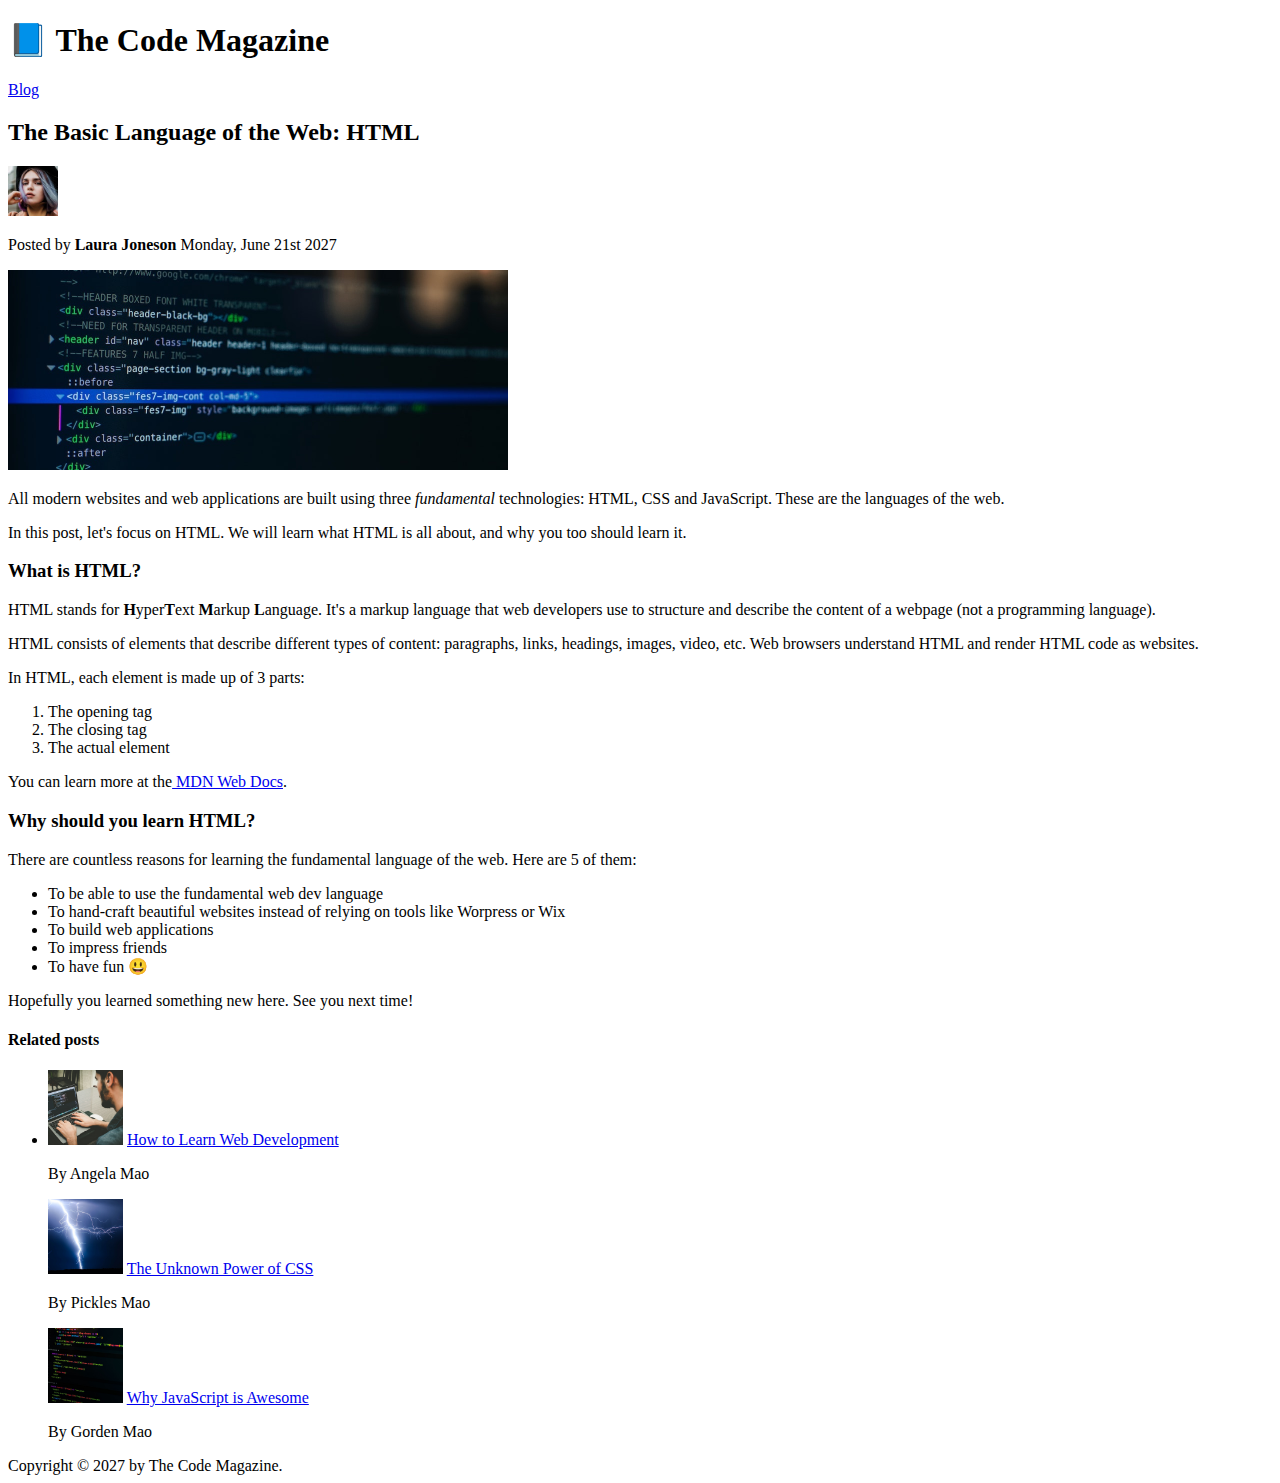
==== 02-HTML/index.html @ d05689d3 "html-practice" ====
<!DOCTYPE html>
<html lang="en">
  <head>
    <meta charset="UTF-8" />
    <meta http-equiv="X-UA-Compatible" content="IE=edge" />
    <meta name="viewport" content="width=device-width, initial-scale=1.0" />
    <title>The Basic language of the web: HTML</title>
  </head>
  <body>
    <header>
      <h1>📘 The Code Magazine</h1>
      <a href="blog.html">Blog</a>
    </header>
    <article>
      <header>
        <h2>The Basic Language of the Web: HTML</h2>
        <img
          src="img/laura-jones.jpg"
          alt="Headshot of Laura Jones"
          height="50"
          width="50"
        />
        <p>Posted by <strong>Laura Joneson</strong> Monday, June 21st 2027</p>
        <img
          src="img/post-img.jpg"
          alt="HTML code on a screen"
          width="500"
          height="200"
        />
      </header>
      <p>
        All modern websites and web applications are built using three
        <em>fundamental</em>
        technologies: HTML, CSS and JavaScript. These are the languages of the
        web.
      </p>
      <p>
        In this post, let's focus on HTML. We will learn what HTML is all about,
        and why you too should learn it.
      </p>
      <h3>What is HTML?</h3>
      <p>
        HTML stands for <strong>H</strong>yper<strong>T</strong>ext
        <strong>M</strong>arkup <strong>L</strong>anguage. It's a markup
        language that web developers use to structure and describe the content
        of a webpage (not a programming language).
      </p>
      <p>
        HTML consists of elements that describe different types of content:
        paragraphs, links, headings, images, video, etc. Web browsers understand
        HTML and render HTML code as websites.
      </p>
      <p>In HTML, each element is made up of 3 parts:</p>
      <ol>
        <li>The opening tag</li>
        <li>The closing tag</li>
        <li>The actual element</li>
      </ol>
      <p>
        You can learn more at the<a
          href="https://developer.mozilla.org/en-US/docs/Web/HTML"
          target="_blank"
        >
          MDN Web Docs</a
        >.
      </p>
      <h3>Why should you learn HTML?</h3>
      <p>
        There are countless reasons for learning the fundamental language of the
        web. Here are 5 of them:
      </p>
      <ul>
        <li>To be able to use the fundamental web dev language</li>
        <li>
          To hand-craft beautiful websites instead of relying on tools like
          Worpress or Wix
        </li>
        <li>To build web applications</li>
        <li>To impress friends</li>
        <li>To have fun 😃</li>
      </ul>
      <p>Hopefully you learned something new here. See you next time!</p>
    </article>
    <aside>
      <h4>Related posts</h4>
      <ul>
        <li>
          <img
            src="img/related-1.jpg"
            height="75"
            width="75"
            alt="Person programming"
          />
          <a href="#">How to Learn Web Development</a>
          <p>By Angela Mao</p>
        </li>
        <img
            src="img/related-2.jpg"
            height="75"
            width="75"
            alt="Lighting"
          />
          <a href="#">The Unknown Power of CSS</a>
          <p>By Pickles Mao</p>
        </li>
        <img
            src="img/related-3.jpg"
            height="75"
            width="75"
            alt="Javascript code on a screen"
          />
          <a href="#">Why JavaScript is Awesome</a>
          <p>By Gorden Mao</p>
        </li>
      </ul>
    </aside>

    <footer>Copyright &copy; 2027 by The Code Magazine.</footer>
  </body>
</html>
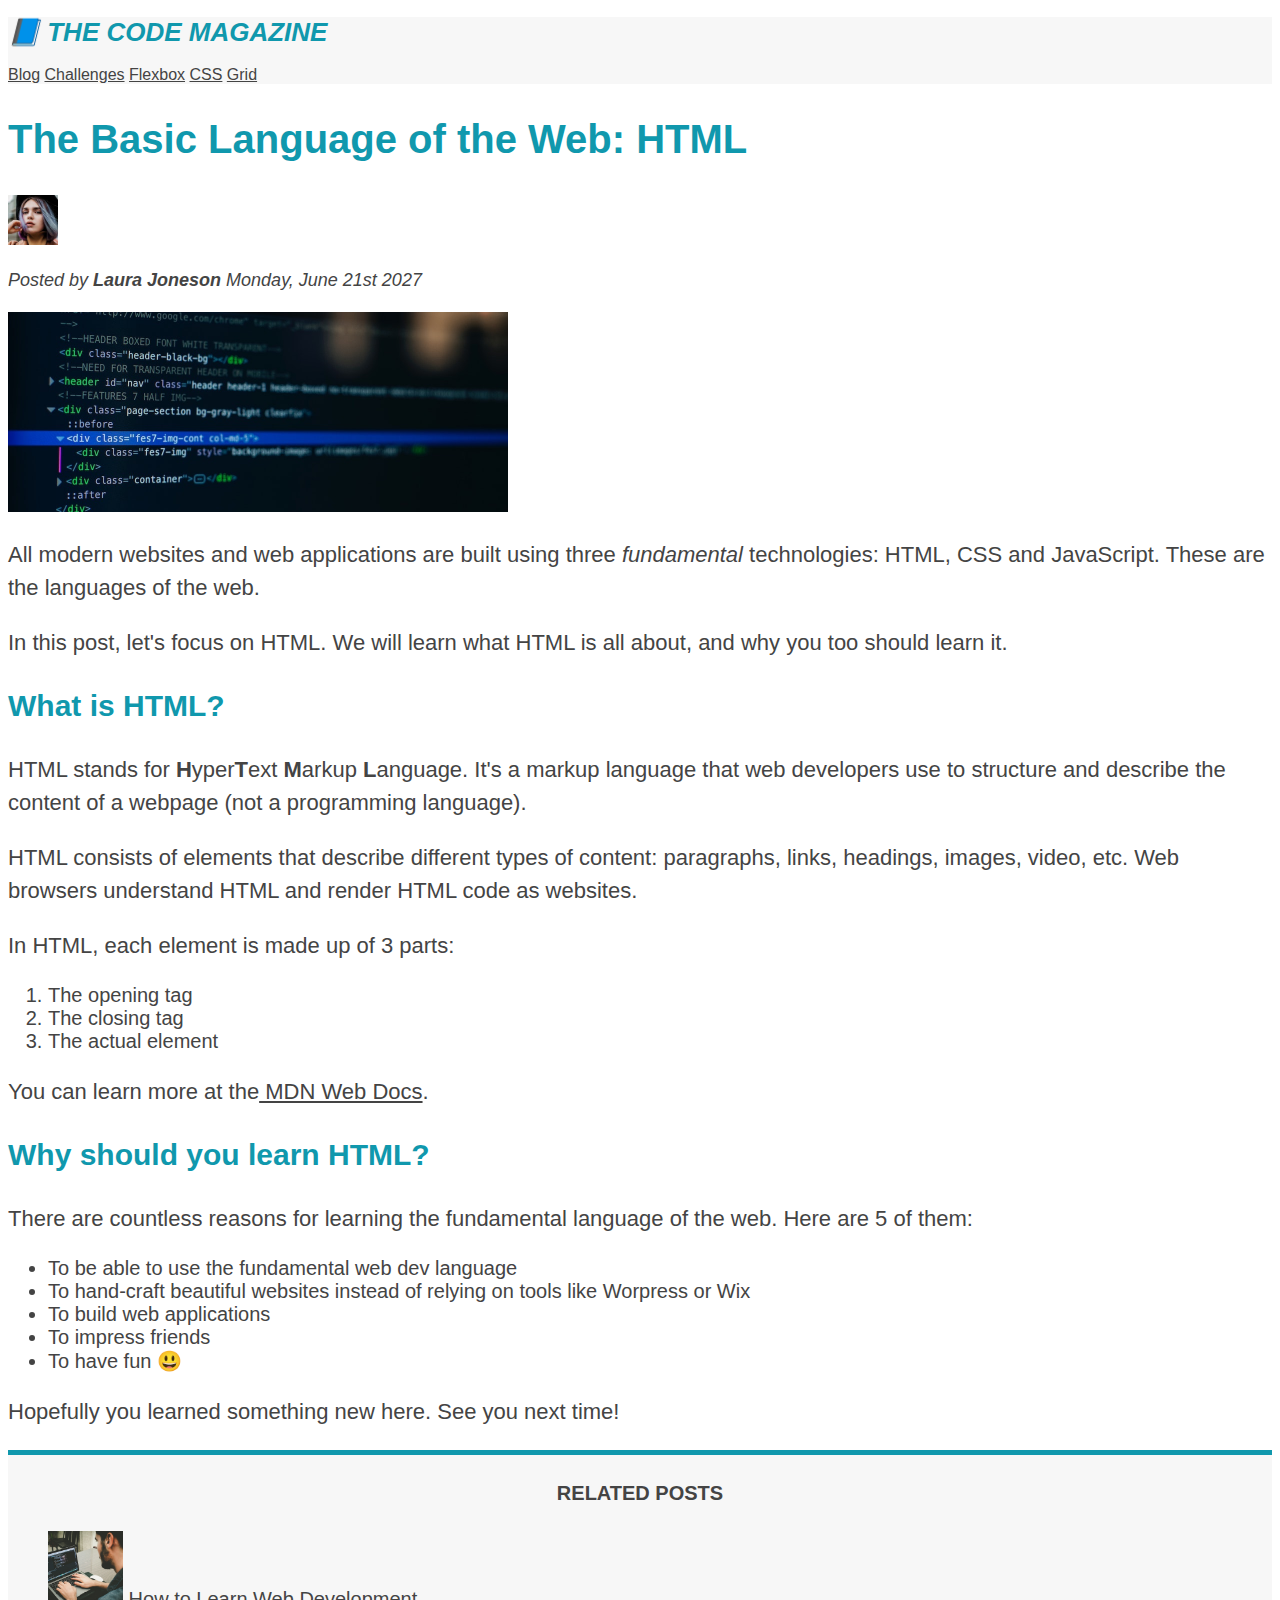
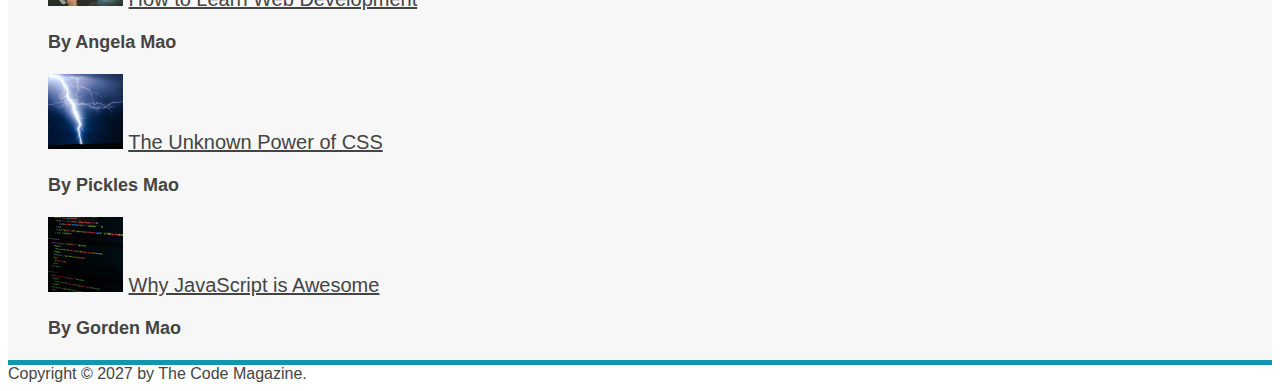
==== commit cb46e5ee: "style text & adding colors" ====
--- a/02-HTML/index.html
+++ b/02-HTML/index.html
@@ -4,12 +4,19 @@
     <meta charset="UTF-8" />
     <meta http-equiv="X-UA-Compatible" content="IE=edge" />
     <meta name="viewport" content="width=device-width, initial-scale=1.0" />
+    <link href="style.css" rel="stylesheet" />
     <title>The Basic language of the web: HTML</title>
   </head>
   <body>
-    <header>
+    <header class="main-header">
       <h1>📘 The Code Magazine</h1>
-      <a href="blog.html">Blog</a>
+      <nav>
+        <a href="blog.html">Blog</a>
+        <a href="#">Challenges</a>
+        <a href="#">Flexbox</a>
+        <a href="#">CSS</a>
+        <a href="#">Grid</a>
+      </nav>
     </header>
     <article>
       <header>
@@ -20,7 +27,9 @@
           height="50"
           width="50"
         />
-        <p>Posted by <strong>Laura Joneson</strong> Monday, June 21st 2027</p>
+        <p id="author">
+          Posted by <strong>Laura Joneson</strong> Monday, June 21st 2027
+        </p>
         <img
           src="img/post-img.jpg"
           alt="HTML code on a screen"
@@ -83,7 +92,7 @@
     </article>
     <aside>
       <h4>Related posts</h4>
-      <ul>
+      <ul class="related-posts">
         <li>
           <img
             src="img/related-1.jpg"
@@ -92,29 +101,26 @@
             alt="Person programming"
           />
           <a href="#">How to Learn Web Development</a>
-          <p>By Angela Mao</p>
+          <p class="related-author">By Angela Mao</p>
         </li>
-        <img
-            src="img/related-2.jpg"
-            height="75"
-            width="75"
-            alt="Lighting"
-          />
+        <li>
+          <img src="img/related-2.jpg" height="75" width="75" alt="Lighting" />
           <a href="#">The Unknown Power of CSS</a>
-          <p>By Pickles Mao</p>
+          <p class="related-author">By Pickles Mao</p>
         </li>
-        <img
+        <li>
+          <img
             src="img/related-3.jpg"
             height="75"
             width="75"
             alt="Javascript code on a screen"
           />
           <a href="#">Why JavaScript is Awesome</a>
-          <p>By Gorden Mao</p>
+          <p class="related-author">By Gorden Mao</p>
         </li>
       </ul>
     </aside>
 
-    <footer>Copyright &copy; 2027 by The Code Magazine.</footer>
+    <footer id="copyright">Copyright &copy; 2027 by The Code Magazine.</footer>
   </body>
 </html>
--- a/02-HTML/style.css
+++ b/02-HTML/style.css
@@ -0,0 +1,60 @@
+* {
+  font-family: sans-serif;
+  color: #444;
+}
+h1,
+h2,
+h3 {
+  color: #1098ad;
+}
+h1 {
+  font-size: 26px;
+  text-transform: uppercase;
+  font-style: italic;
+}
+
+h2 {
+  font-size: 40px;
+}
+
+h3 {
+  font-size: 30px;
+}
+h4 {
+  font-size: 20px;
+  text-transform: uppercase;
+  text-align: center;
+}
+p {
+  font-size: 22px;
+  line-height: 1.5;
+}
+
+li {
+  font-size: 20px;
+}
+#author {
+  font-style: italic;
+  font-size: 18px;
+}
+#copyright {
+  font-size: 16px;
+}
+
+.related-author {
+  font-size: 18px;
+  font-weight: bold;
+}
+.related-posts {
+  list-style: none;
+}
+
+.main-header {
+  background-color: #f7f7f7;
+}
+
+aside {
+  background-color: #f7f7f7;
+  border-top: 5px solid #1098ad;
+  border-bottom: 5px solid #1098ad;
+}
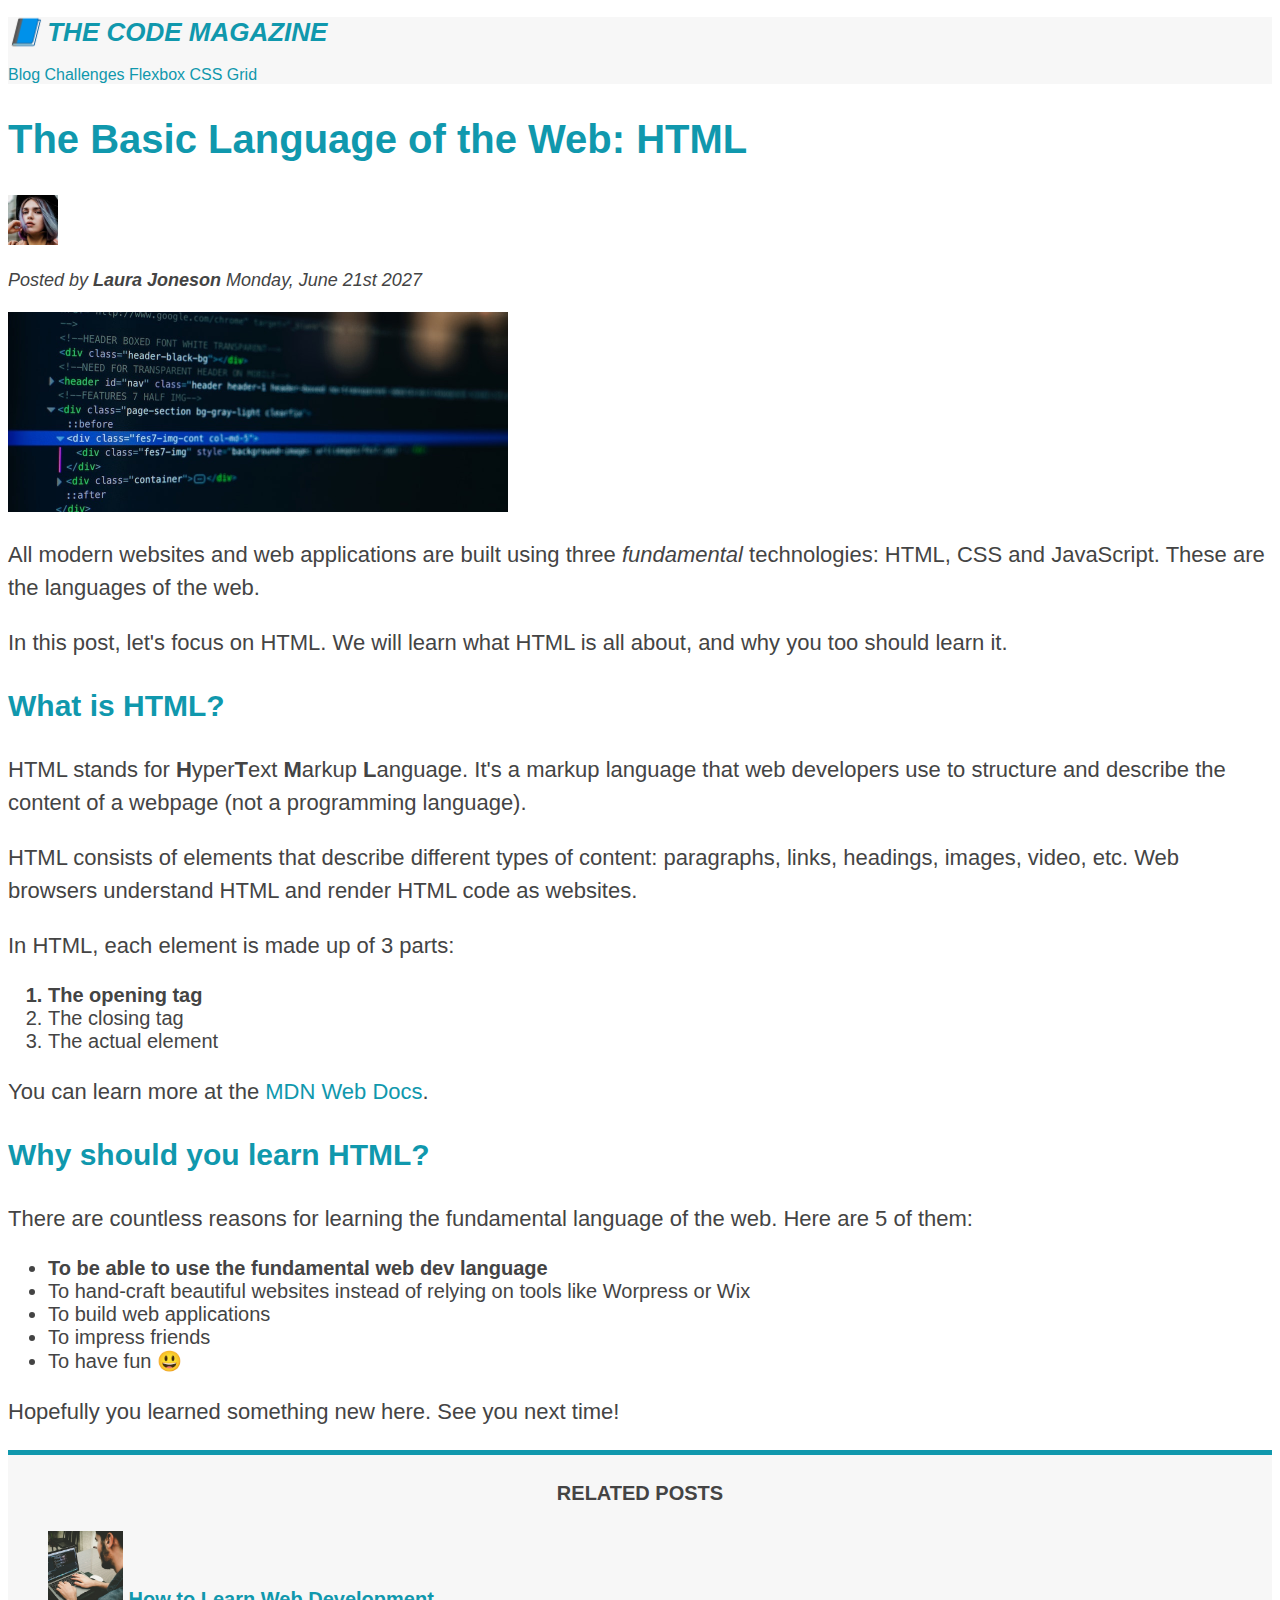
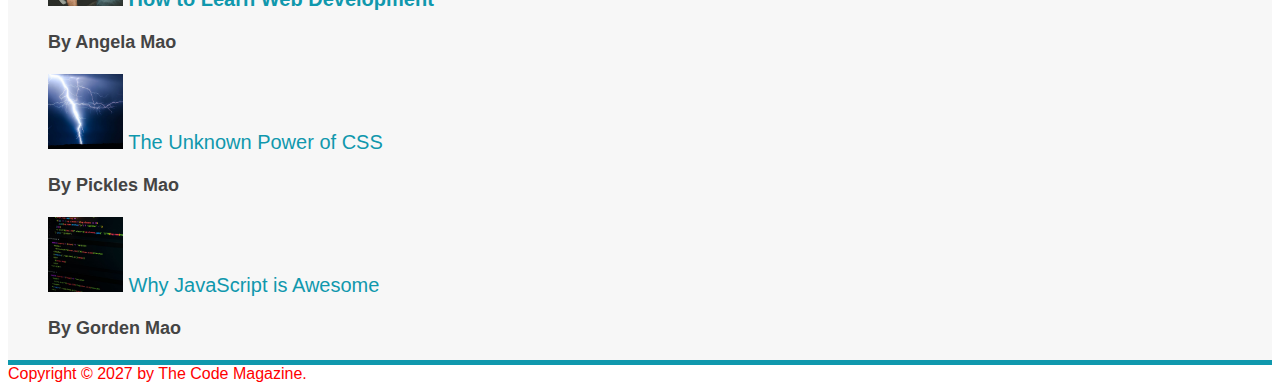
==== commit 71c280ff: "add css to the practice html" ====
--- a/02-HTML/index.html
+++ b/02-HTML/index.html
@@ -121,6 +121,8 @@
       </ul>
     </aside>
 
-    <footer id="copyright">Copyright &copy; 2027 by The Code Magazine.</footer>
+    <footer id="copyright" class="copyright text">
+      Copyright &copy; 2027 by The Code Magazine.
+    </footer>
   </body>
 </html>
--- a/02-HTML/style.css
+++ b/02-HTML/style.css
@@ -58,3 +58,54 @@
   border-top: 5px solid #1098ad;
   border-bottom: 5px solid #1098ad;
 }
+
+/* pseudo-classes */
+
+li:first-child {
+  font-weight: bold;
+}
+li:last-child {
+  color: italic;
+}
+/* li:nth-child(2) {
+  color: red;
+} */
+
+/* li:nth-child(odd) {
+  color: red;
+} */
+
+/* to make the following code work, p has to be the first child in the article */
+/* article p:first-child {
+  color: red;
+} */
+/* styling links */
+a:link {
+  color: #1098ad;
+  text-decoration: none;
+}
+a:visited {
+  color: #1098ad;
+}
+a:khover {
+  color: orangered;
+  font-weight: bold;
+  text-decoration: underline orangered;
+}
+a:active {
+  background-color: black;
+  font-style: italic;
+}
+/* resolving selectors conflicts */
+#copyright {
+  color: red;
+}
+.copyright {
+  color: blue;
+}
+.text {
+  color: yellow;
+}
+footer p {
+  color: green;
+}
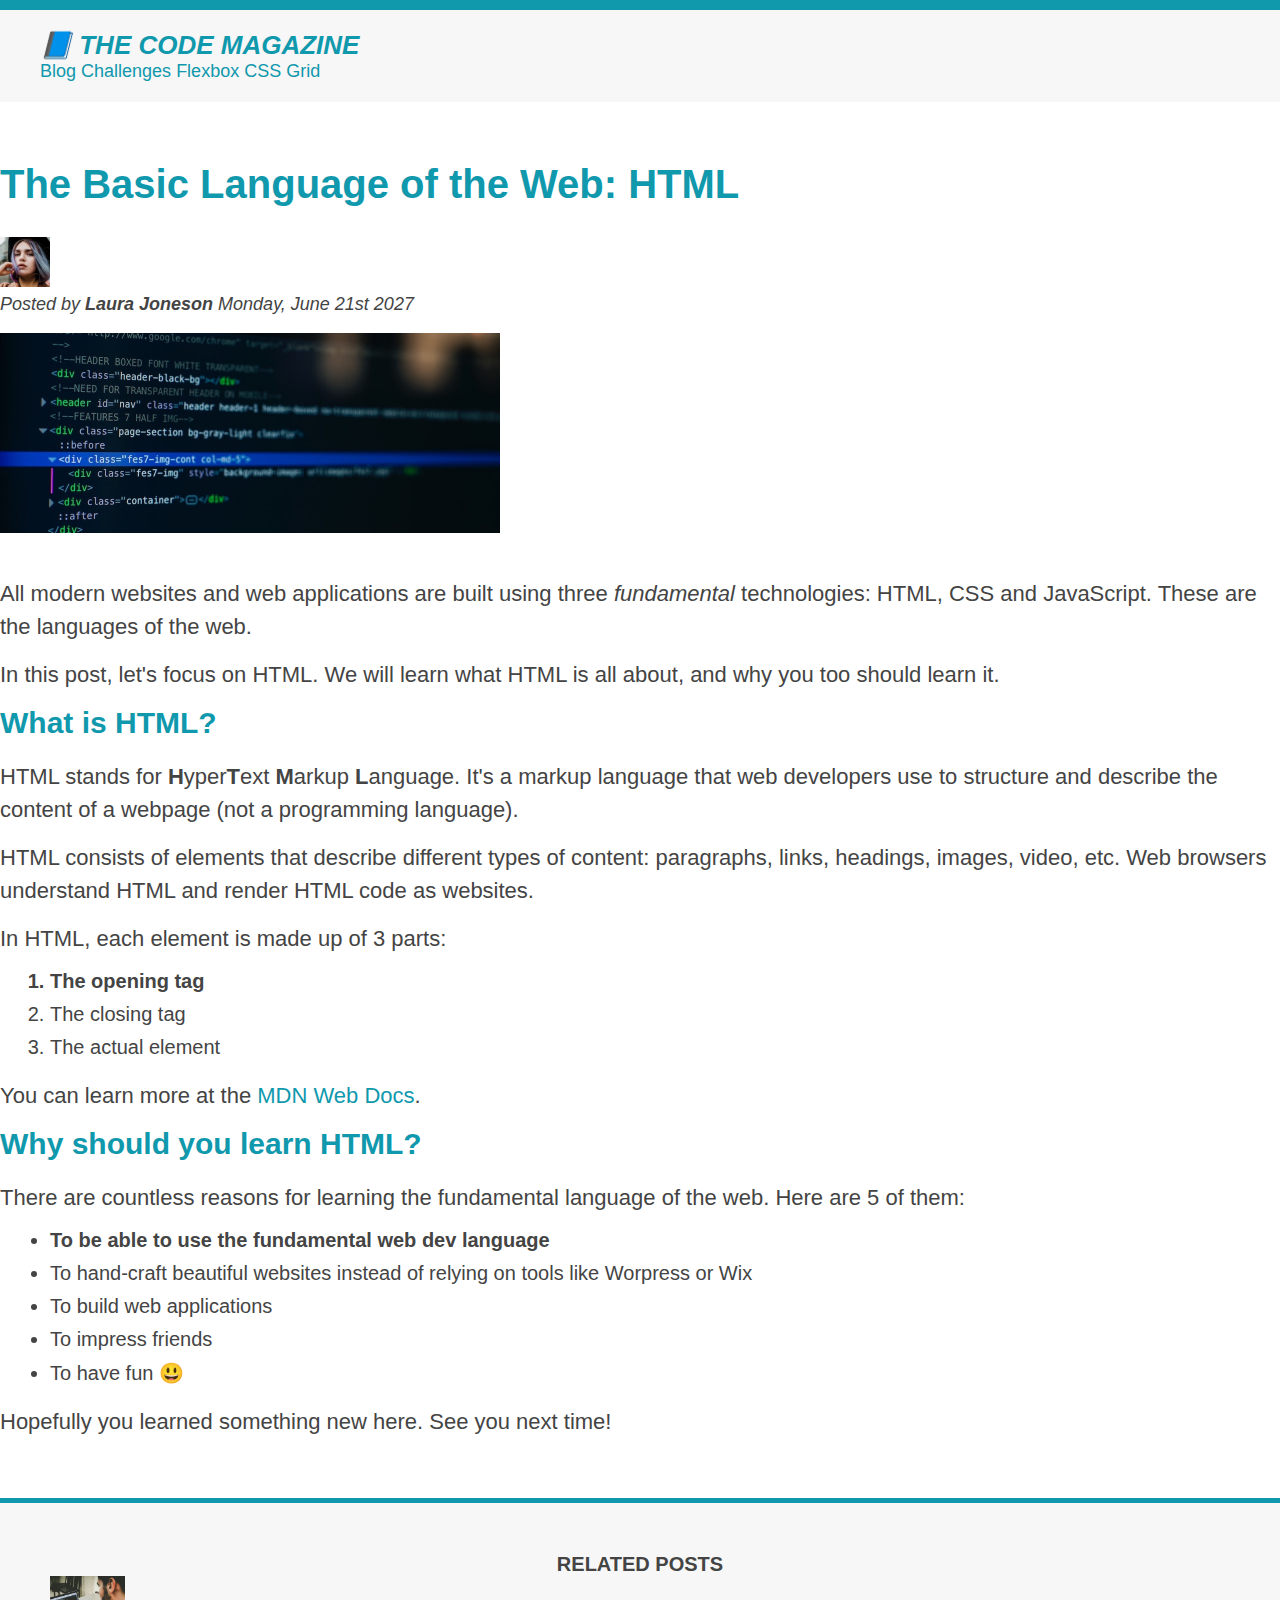
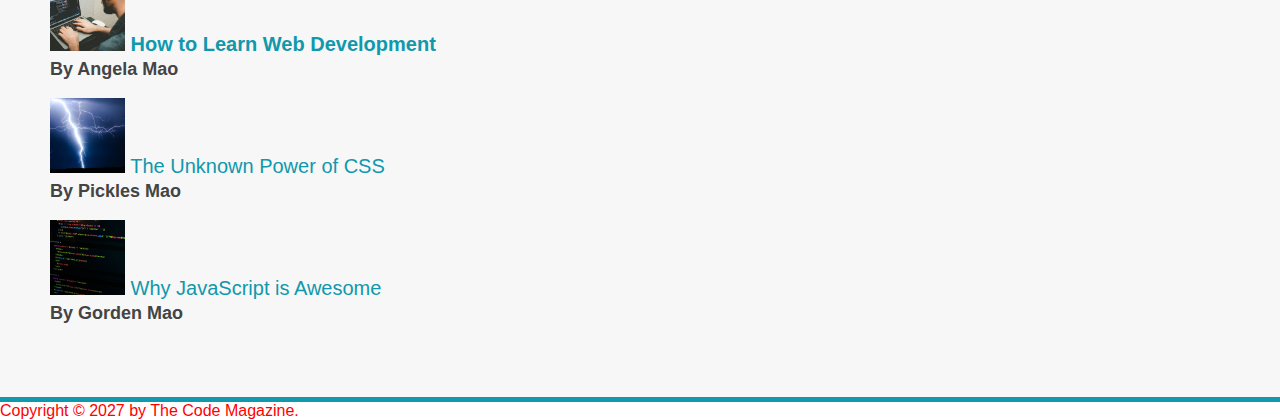
==== commit 0d7df439: "worked on margin and padding" ====
--- a/02-HTML/index.html
+++ b/02-HTML/index.html
@@ -19,7 +19,7 @@
       </nav>
     </header>
     <article>
-      <header>
+      <header class="post-header">
         <h2>The Basic Language of the Web: HTML</h2>
         <img
           src="img/laura-jones.jpg"
--- a/02-HTML/style.css
+++ b/02-HTML/style.css
@@ -1,6 +1,17 @@
 * {
+  margin: 0;
+  padding: 0;
+}
+body {
   font-family: sans-serif;
   color: #444;
+  border-top: 10px solid #1098ad;
+}
+nav {
+  font-size: 18px;
+}
+article {
+  margin-bottom: 60px;
 }
 h1,
 h2,
@@ -15,10 +26,12 @@
 
 h2 {
   font-size: 40px;
+  margin-bottom: 30px;
 }
 
 h3 {
   font-size: 30px;
+  margin-bottom: 20px;
 }
 h4 {
   font-size: 20px;
@@ -28,10 +41,15 @@
 p {
   font-size: 22px;
   line-height: 1.5;
+  margin-bottom: 15px;
 }
 
 li {
   font-size: 20px;
+  margin-bottom: 10px;
+}
+li:last-child {
+  margin-bottom: 0;
 }
 #author {
   font-style: italic;
@@ -51,12 +69,17 @@
 
 .main-header {
   background-color: #f7f7f7;
+  padding: 20px 40px;
+  margin-bottom: 60px;
 }
-
+.post-header {
+  margin-bottom: 40px;
+}
 aside {
   background-color: #f7f7f7;
   border-top: 5px solid #1098ad;
   border-bottom: 5px solid #1098ad;
+  padding: 50px 0;
 }
 
 /* pseudo-classes */
@@ -66,6 +89,11 @@
 }
 li:last-child {
   color: italic;
+}
+ul,
+ol {
+  margin-left: 50px;
+  margin-bottom: 20px;
 }
 /* li:nth-child(2) {
   color: red;
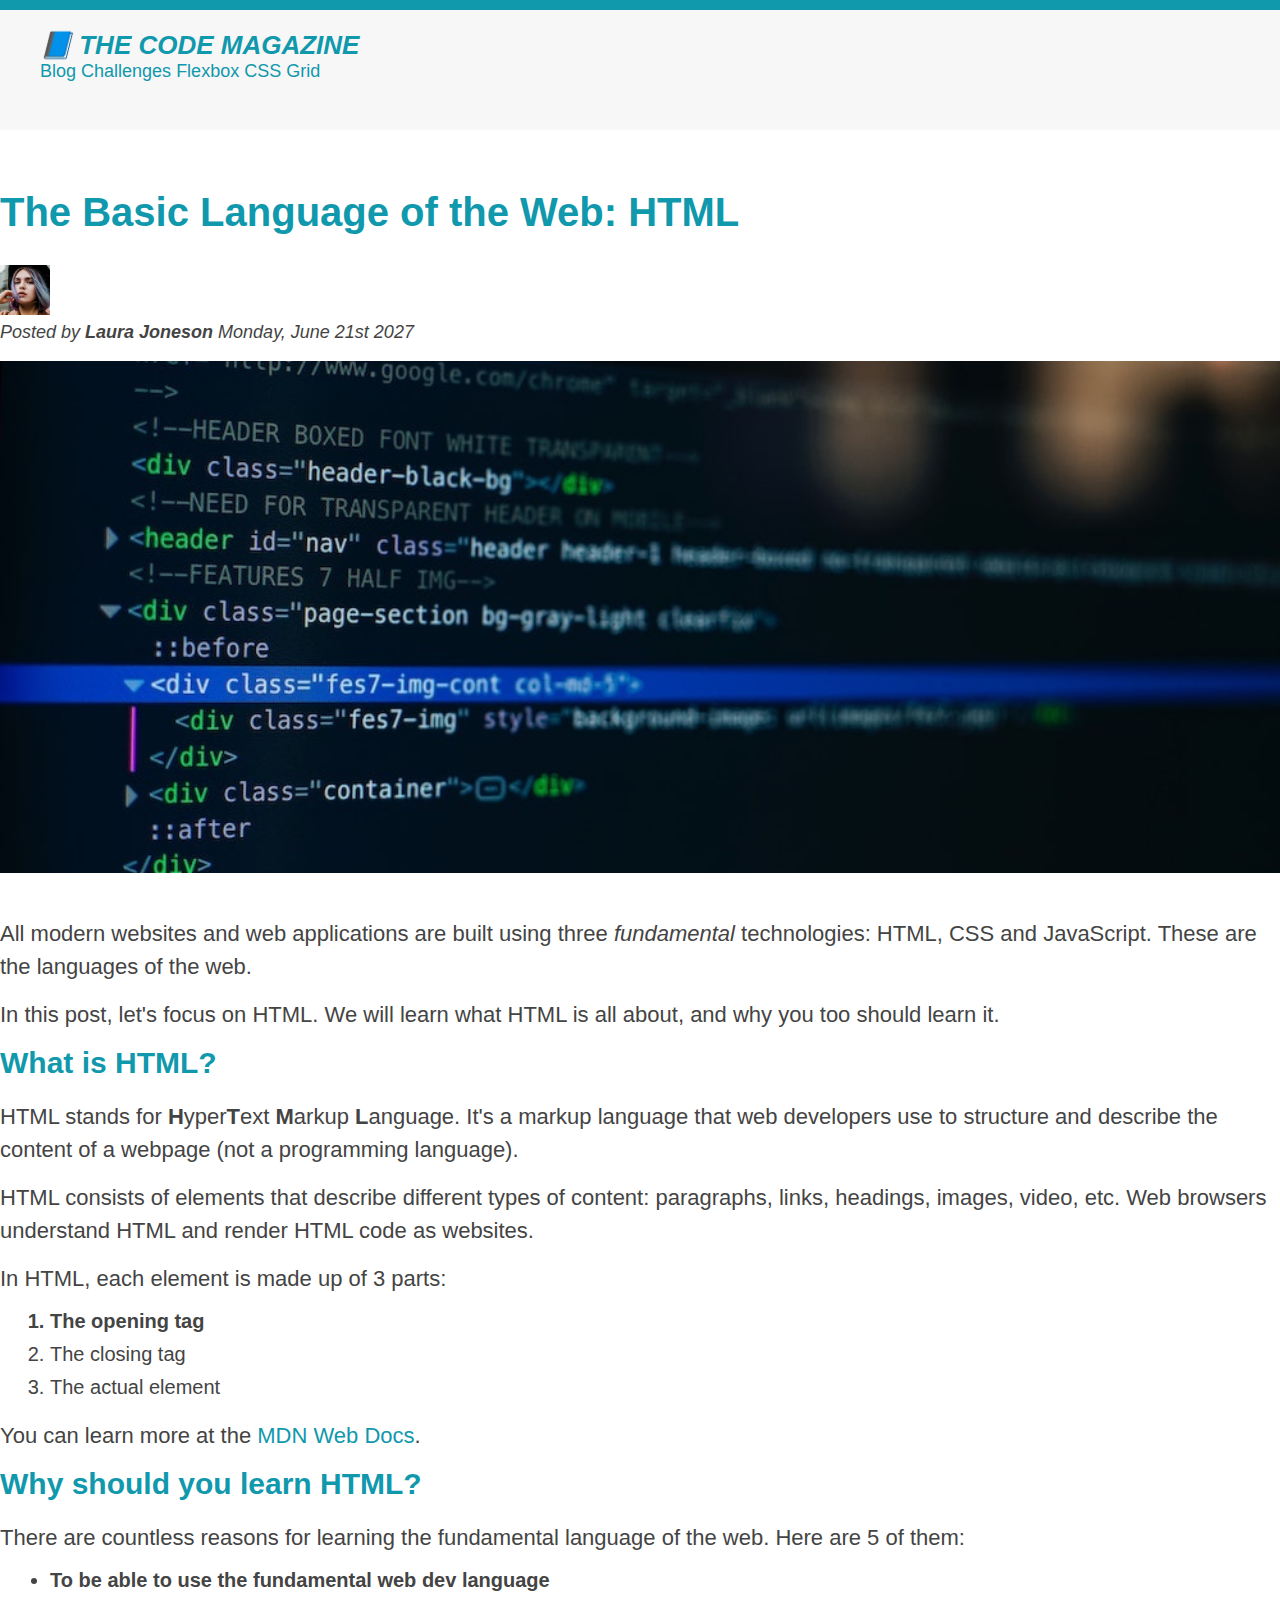
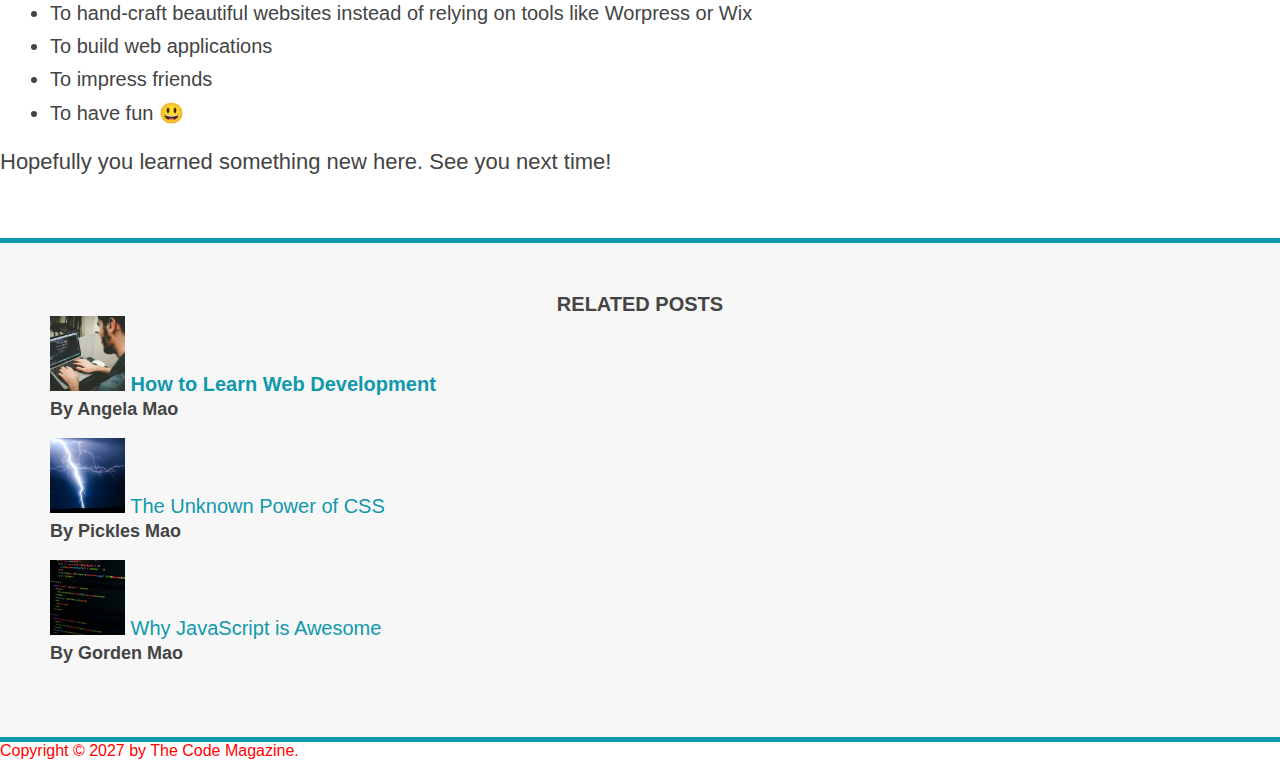
==== commit 378b005f: "worked on height and width" ====
--- a/02-HTML/index.html
+++ b/02-HTML/index.html
@@ -35,6 +35,7 @@
           alt="HTML code on a screen"
           width="500"
           height="200"
+          class="post-img"
         />
       </header>
       <p>
--- a/02-HTML/style.css
+++ b/02-HTML/style.css
@@ -71,6 +71,7 @@
   background-color: #f7f7f7;
   padding: 20px 40px;
   margin-bottom: 60px;
+  height: 80px;
 }
 .post-header {
   margin-bottom: 40px;
@@ -124,6 +125,10 @@
   background-color: black;
   font-style: italic;
 }
+.post-img {
+  width: 100%;
+  height: auto; /*using auto if styled the img in the html*/
+}
 /* resolving selectors conflicts */
 #copyright {
   color: red;
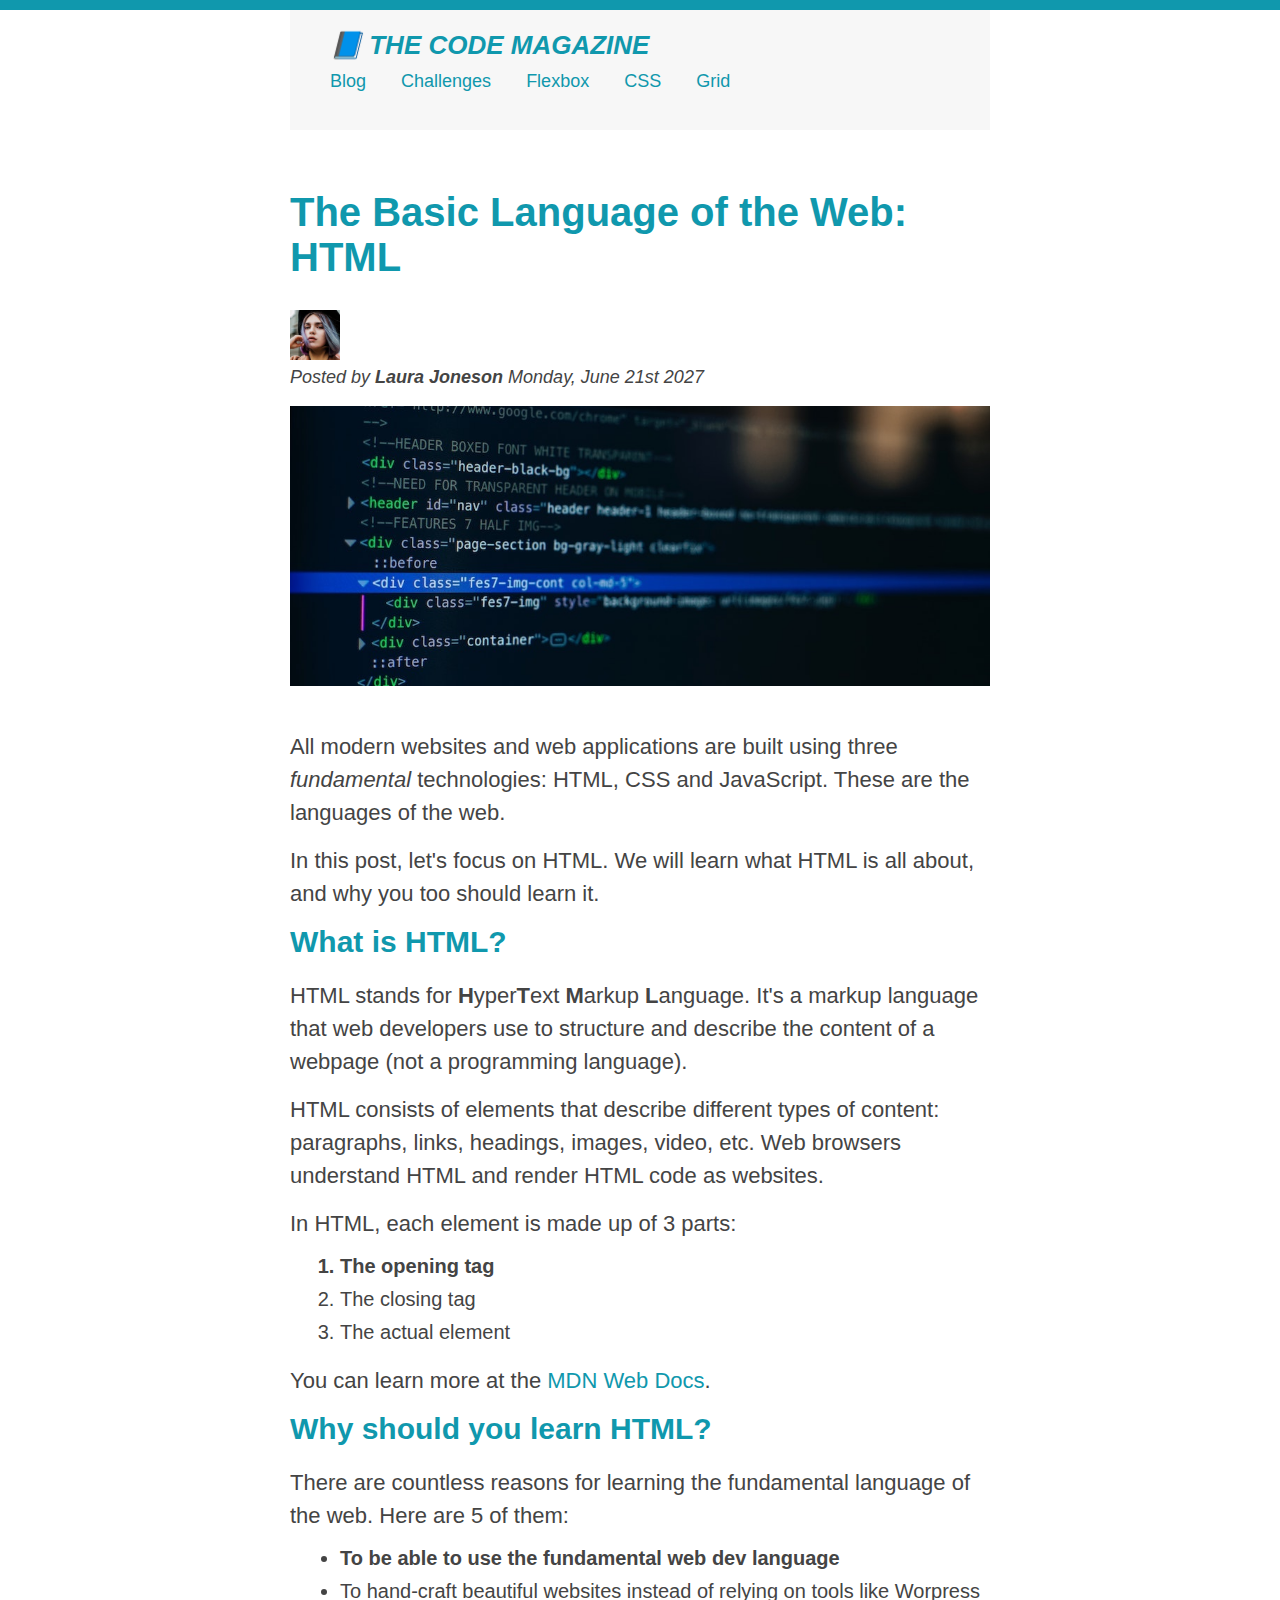
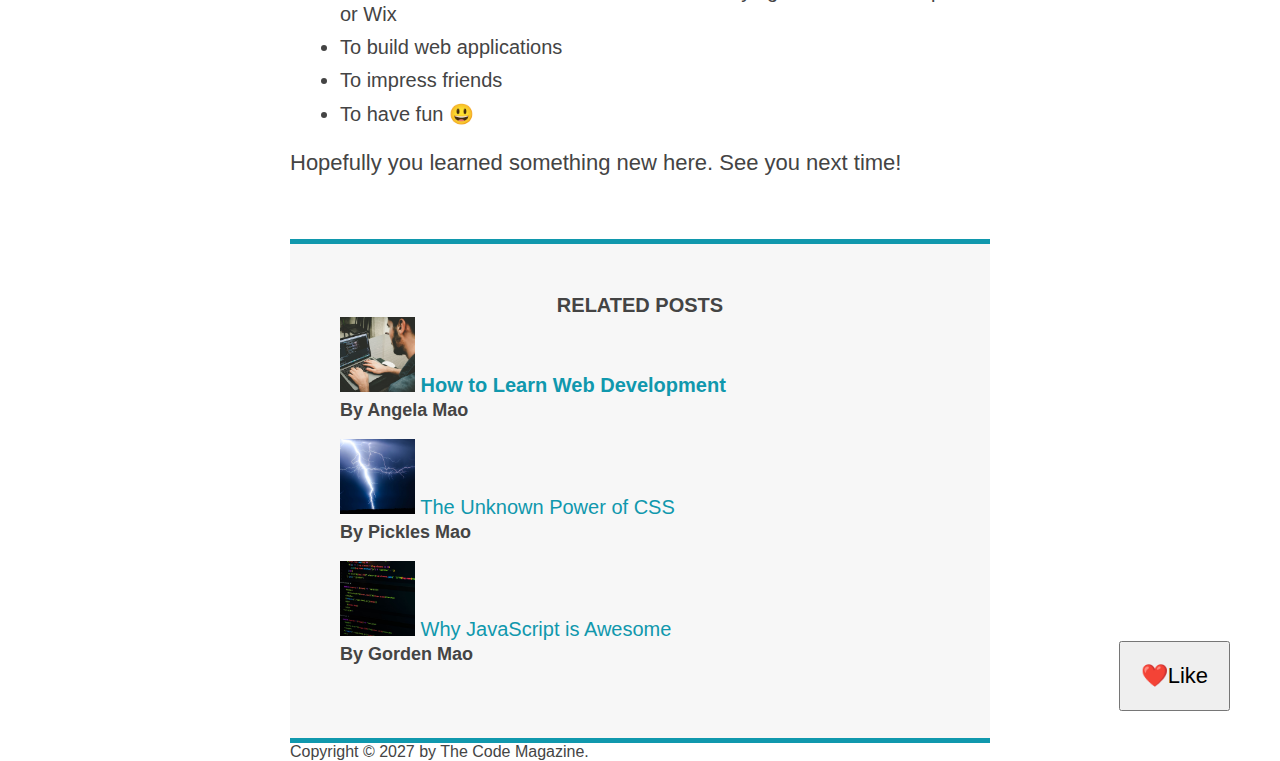
==== commit 8597c381: "worked on positioning" ====
--- a/02-HTML/index.html
+++ b/02-HTML/index.html
@@ -8,122 +8,130 @@
     <title>The Basic language of the web: HTML</title>
   </head>
   <body>
-    <header class="main-header">
-      <h1>📘 The Code Magazine</h1>
-      <nav>
-        <a href="blog.html">Blog</a>
-        <a href="#">Challenges</a>
-        <a href="#">Flexbox</a>
-        <a href="#">CSS</a>
-        <a href="#">Grid</a>
-      </nav>
-    </header>
-    <article>
-      <header class="post-header">
-        <h2>The Basic Language of the Web: HTML</h2>
-        <img
-          src="img/laura-jones.jpg"
-          alt="Headshot of Laura Jones"
-          height="50"
-          width="50"
-        />
-        <p id="author">
-          Posted by <strong>Laura Joneson</strong> Monday, June 21st 2027
+    <div class="container">
+      <header class="main-header">
+        <h1>📘 The Code Magazine</h1>
+        <nav>
+          <a href="blog.html">Blog</a>
+          <a href="#">Challenges</a>
+          <a href="#">Flexbox</a>
+          <a href="#">CSS</a>
+          <a href="#">Grid</a>
+        </nav>
+      </header>
+      <article>
+        <header class="post-header">
+          <h2>The Basic Language of the Web: HTML</h2>
+          <img
+            src="img/laura-jones.jpg"
+            alt="Headshot of Laura Jones"
+            height="50"
+            width="50"
+          />
+          <p id="author">
+            Posted by <strong>Laura Joneson</strong> Monday, June 21st 2027
+          </p>
+          <img
+            src="img/post-img.jpg"
+            alt="HTML code on a screen"
+            width="500"
+            height="200"
+            class="post-img"
+          />
+        </header>
+        <p>
+          All modern websites and web applications are built using three
+          <em>fundamental</em>
+          technologies: HTML, CSS and JavaScript. These are the languages of the
+          web.
         </p>
-        <img
-          src="img/post-img.jpg"
-          alt="HTML code on a screen"
-          width="500"
-          height="200"
-          class="post-img"
-        />
-      </header>
-      <p>
-        All modern websites and web applications are built using three
-        <em>fundamental</em>
-        technologies: HTML, CSS and JavaScript. These are the languages of the
-        web.
-      </p>
-      <p>
-        In this post, let's focus on HTML. We will learn what HTML is all about,
-        and why you too should learn it.
-      </p>
-      <h3>What is HTML?</h3>
-      <p>
-        HTML stands for <strong>H</strong>yper<strong>T</strong>ext
-        <strong>M</strong>arkup <strong>L</strong>anguage. It's a markup
-        language that web developers use to structure and describe the content
-        of a webpage (not a programming language).
-      </p>
-      <p>
-        HTML consists of elements that describe different types of content:
-        paragraphs, links, headings, images, video, etc. Web browsers understand
-        HTML and render HTML code as websites.
-      </p>
-      <p>In HTML, each element is made up of 3 parts:</p>
-      <ol>
-        <li>The opening tag</li>
-        <li>The closing tag</li>
-        <li>The actual element</li>
-      </ol>
-      <p>
-        You can learn more at the<a
-          href="https://developer.mozilla.org/en-US/docs/Web/HTML"
-          target="_blank"
-        >
-          MDN Web Docs</a
-        >.
-      </p>
-      <h3>Why should you learn HTML?</h3>
-      <p>
-        There are countless reasons for learning the fundamental language of the
-        web. Here are 5 of them:
-      </p>
-      <ul>
-        <li>To be able to use the fundamental web dev language</li>
-        <li>
-          To hand-craft beautiful websites instead of relying on tools like
-          Worpress or Wix
-        </li>
-        <li>To build web applications</li>
-        <li>To impress friends</li>
-        <li>To have fun 😃</li>
-      </ul>
-      <p>Hopefully you learned something new here. See you next time!</p>
-    </article>
-    <aside>
-      <h4>Related posts</h4>
-      <ul class="related-posts">
-        <li>
-          <img
-            src="img/related-1.jpg"
-            height="75"
-            width="75"
-            alt="Person programming"
-          />
-          <a href="#">How to Learn Web Development</a>
-          <p class="related-author">By Angela Mao</p>
-        </li>
-        <li>
-          <img src="img/related-2.jpg" height="75" width="75" alt="Lighting" />
-          <a href="#">The Unknown Power of CSS</a>
-          <p class="related-author">By Pickles Mao</p>
-        </li>
-        <li>
-          <img
-            src="img/related-3.jpg"
-            height="75"
-            width="75"
-            alt="Javascript code on a screen"
-          />
-          <a href="#">Why JavaScript is Awesome</a>
-          <p class="related-author">By Gorden Mao</p>
-        </li>
-      </ul>
-    </aside>
+        <p>
+          In this post, let's focus on HTML. We will learn what HTML is all
+          about, and why you too should learn it.
+        </p>
+        <h3>What is HTML?</h3>
+        <p>
+          HTML stands for <strong>H</strong>yper<strong>T</strong>ext
+          <strong>M</strong>arkup <strong>L</strong>anguage. It's a markup
+          language that web developers use to structure and describe the content
+          of a webpage (not a programming language).
+        </p>
+        <p>
+          HTML consists of elements that describe different types of content:
+          paragraphs, links, headings, images, video, etc. Web browsers
+          understand HTML and render HTML code as websites.
+        </p>
+        <p>In HTML, each element is made up of 3 parts:</p>
+        <ol>
+          <li>The opening tag</li>
+          <li>The closing tag</li>
+          <li>The actual element</li>
+        </ol>
+        <p>
+          You can learn more at the<a
+            href="https://developer.mozilla.org/en-US/docs/Web/HTML"
+            target="_blank"
+          >
+            MDN Web Docs</a
+          >.
+        </p>
+        <h3>Why should you learn HTML?</h3>
+        <p>
+          There are countless reasons for learning the fundamental language of
+          the web. Here are 5 of them:
+        </p>
+        <ul>
+          <li>To be able to use the fundamental web dev language</li>
+          <li>
+            To hand-craft beautiful websites instead of relying on tools like
+            Worpress or Wix
+          </li>
+          <li>To build web applications</li>
+          <li>To impress friends</li>
+          <li>To have fun 😃</li>
+        </ul>
+        <p>Hopefully you learned something new here. See you next time!</p>
+      </article>
+      <aside>
+        <h4>Related posts</h4>
+        <ul class="related-posts">
+          <li>
+            <img
+              src="img/related-1.jpg"
+              height="75"
+              width="75"
+              alt="Person programming"
+            />
+            <a href="#">How to Learn Web Development</a>
+            <p class="related-author">By Angela Mao</p>
+          </li>
+          <li>
+            <img
+              src="img/related-2.jpg"
+              height="75"
+              width="75"
+              alt="Lighting"
+            />
+            <a href="#">The Unknown Power of CSS</a>
+            <p class="related-author">By Pickles Mao</p>
+          </li>
+          <li>
+            <img
+              src="img/related-3.jpg"
+              height="75"
+              width="75"
+              alt="Javascript code on a screen"
+            />
+            <a href="#">Why JavaScript is Awesome</a>
+            <p class="related-author">By Gorden Mao</p>
+          </li>
+        </ul>
+      </aside>
 
-    <footer id="copyright" class="copyright text">
-      Copyright &copy; 2027 by The Code Magazine.
-    </footer>
+      <footer id="copyright" class="copyright text">
+        Copyright &copy; 2027 by The Code Magazine.
+      </footer>
+    </div>
+    <button class="like-button">❤️Like</button>
   </body>
 </html>
--- a/02-HTML/style.css
+++ b/02-HTML/style.css
@@ -6,6 +6,11 @@
   font-family: sans-serif;
   color: #444;
   border-top: 10px solid #1098ad;
+  position: relative;
+}
+.container {
+  width: 700px;
+  margin: 0 auto;
 }
 nav {
   font-size: 18px;
@@ -116,7 +121,7 @@
 a:visited {
   color: #1098ad;
 }
-a:khover {
+a:hover {
   color: orangered;
   font-weight: bold;
   text-decoration: underline orangered;
@@ -129,8 +134,25 @@
   width: 100%;
   height: auto; /*using auto if styled the img in the html*/
 }
+nav a:link {
+  margin-right: 30px;
+  margin-top: 10px;
+  display: inline-block;
+}
+nav a:link:last-child {
+  margin-right: 0;
+}
+
+.like-button {
+  font-size: 22px;
+  padding: 20px;
+  cursor: pointer;
+  position: absolute;
+  bottom: 50px;
+  right: 50px;
+}
 /* resolving selectors conflicts */
-#copyright {
+/* #copyright {
   color: red;
 }
 .copyright {
@@ -141,4 +163,4 @@
 }
 footer p {
   color: green;
-}
+} */
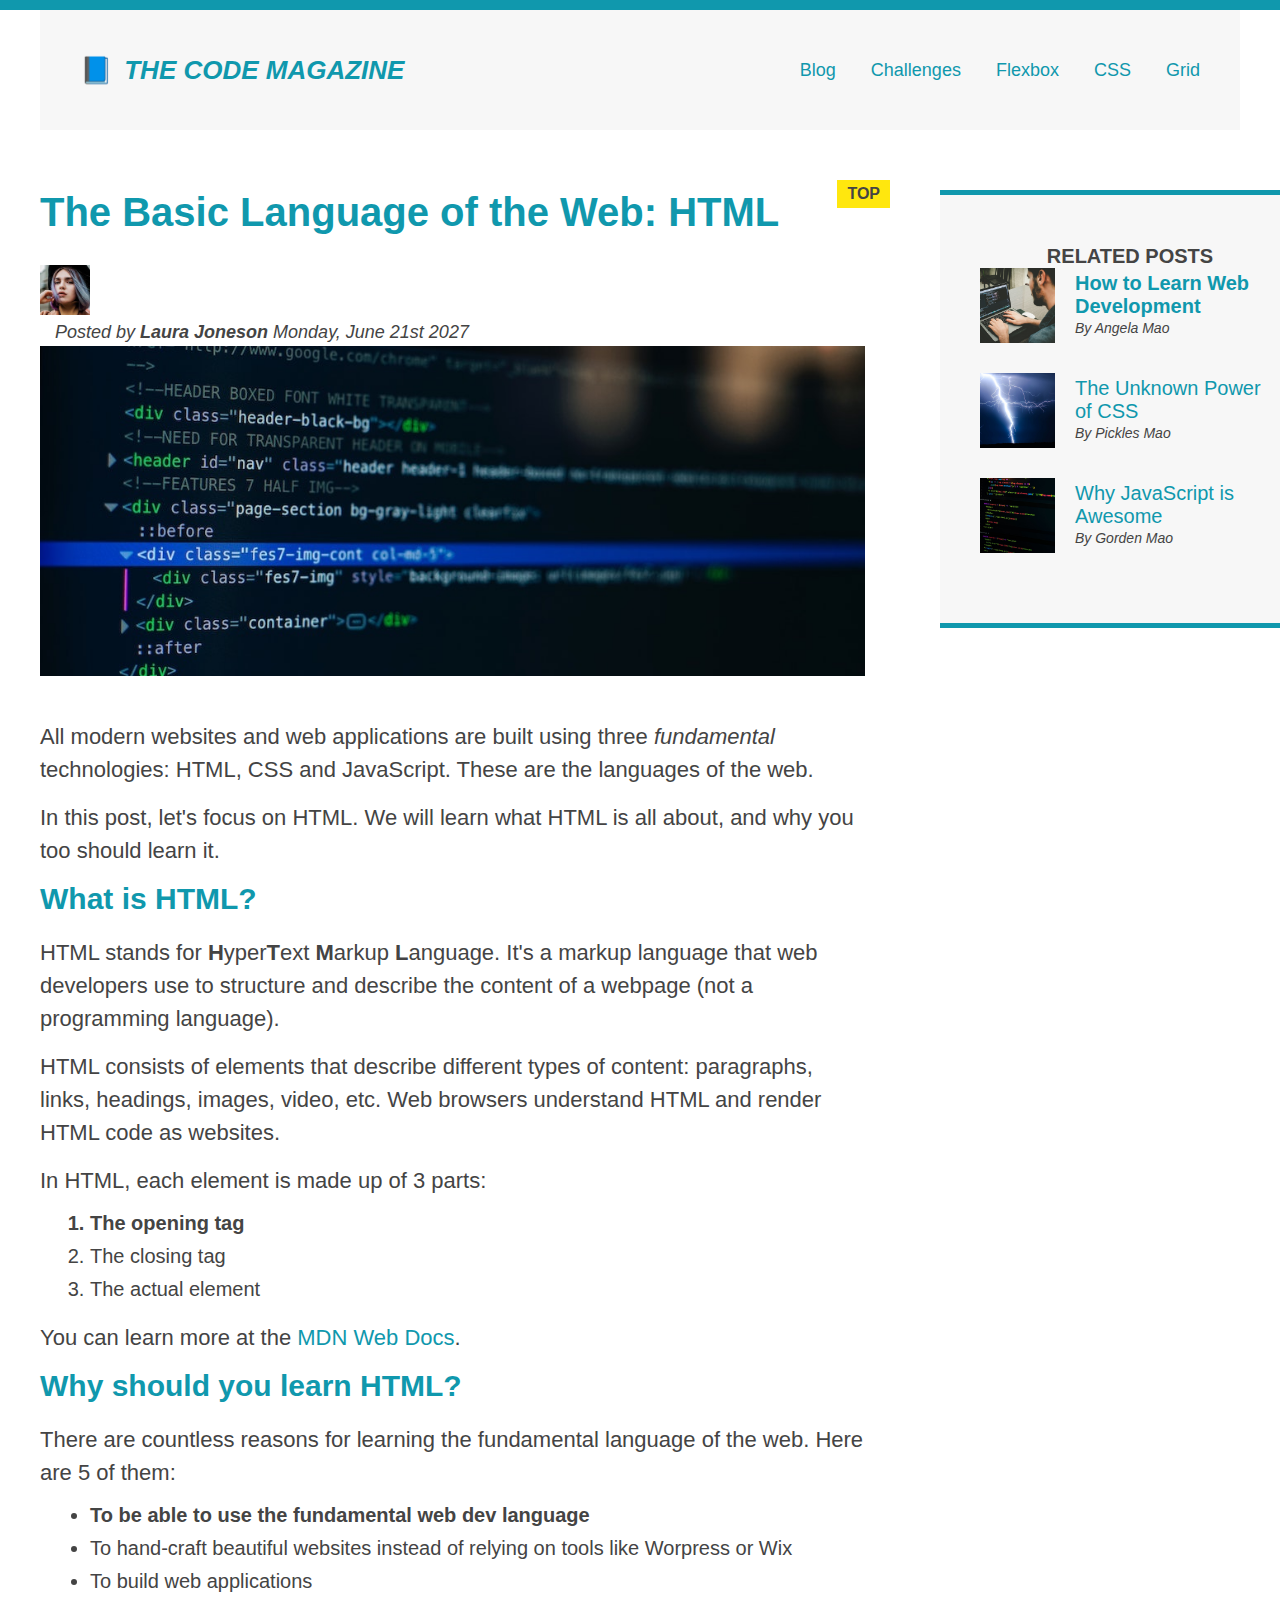
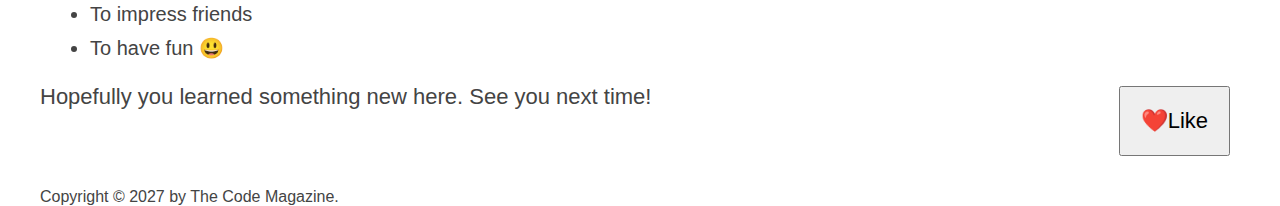
==== commit 22b6a7c0: "using flex box in blog post" ====
--- a/02-HTML/index.html
+++ b/02-HTML/index.html
@@ -14,120 +14,131 @@
         <nav>
           <a href="blog.html">Blog</a>
           <a href="#">Challenges</a>
-          <a href="#">Flexbox</a>
+          <a href="flexbox.html">Flexbox</a>
           <a href="#">CSS</a>
-          <a href="#">Grid</a>
+          <a href="css-grid.html">Grid</a>
         </nav>
       </header>
-      <article>
-        <header class="post-header">
-          <h2>The Basic Language of the Web: HTML</h2>
-          <img
-            src="img/laura-jones.jpg"
-            alt="Headshot of Laura Jones"
-            height="50"
-            width="50"
-          />
-          <p id="author">
-            Posted by <strong>Laura Joneson</strong> Monday, June 21st 2027
+      <div class="row">
+        <article>
+          <header class="post-header">
+            <h2>The Basic Language of the Web: HTML</h2>
+            <div class="author-box">
+              <img
+                src="img/laura-jones.jpg"
+                alt="Headshot of Laura Jones"
+                height="50"
+                width="50"
+              />
+              <p id="author">
+                Posted by <strong>Laura Joneson</strong> Monday, June 21st 2027
+              </p>
+            </div>
+            <img
+              src="img/post-img.jpg"
+              alt="HTML code on a screen"
+              width="500"
+              height="200"
+              class="post-img"
+            />
+          </header>
+          <p>
+            All modern websites and web applications are built using three
+            <em>fundamental</em>
+            technologies: HTML, CSS and JavaScript. These are the languages of
+            the web.
           </p>
-          <img
-            src="img/post-img.jpg"
-            alt="HTML code on a screen"
-            width="500"
-            height="200"
-            class="post-img"
-          />
-        </header>
-        <p>
-          All modern websites and web applications are built using three
-          <em>fundamental</em>
-          technologies: HTML, CSS and JavaScript. These are the languages of the
-          web.
-        </p>
-        <p>
-          In this post, let's focus on HTML. We will learn what HTML is all
-          about, and why you too should learn it.
-        </p>
-        <h3>What is HTML?</h3>
-        <p>
-          HTML stands for <strong>H</strong>yper<strong>T</strong>ext
-          <strong>M</strong>arkup <strong>L</strong>anguage. It's a markup
-          language that web developers use to structure and describe the content
-          of a webpage (not a programming language).
-        </p>
-        <p>
-          HTML consists of elements that describe different types of content:
-          paragraphs, links, headings, images, video, etc. Web browsers
-          understand HTML and render HTML code as websites.
-        </p>
-        <p>In HTML, each element is made up of 3 parts:</p>
-        <ol>
-          <li>The opening tag</li>
-          <li>The closing tag</li>
-          <li>The actual element</li>
-        </ol>
-        <p>
-          You can learn more at the<a
-            href="https://developer.mozilla.org/en-US/docs/Web/HTML"
-            target="_blank"
-          >
-            MDN Web Docs</a
-          >.
-        </p>
-        <h3>Why should you learn HTML?</h3>
-        <p>
-          There are countless reasons for learning the fundamental language of
-          the web. Here are 5 of them:
-        </p>
-        <ul>
-          <li>To be able to use the fundamental web dev language</li>
-          <li>
-            To hand-craft beautiful websites instead of relying on tools like
-            Worpress or Wix
-          </li>
-          <li>To build web applications</li>
-          <li>To impress friends</li>
-          <li>To have fun 😃</li>
-        </ul>
-        <p>Hopefully you learned something new here. See you next time!</p>
-      </article>
-      <aside>
-        <h4>Related posts</h4>
-        <ul class="related-posts">
-          <li>
-            <img
-              src="img/related-1.jpg"
-              height="75"
-              width="75"
-              alt="Person programming"
-            />
-            <a href="#">How to Learn Web Development</a>
-            <p class="related-author">By Angela Mao</p>
-          </li>
-          <li>
-            <img
-              src="img/related-2.jpg"
-              height="75"
-              width="75"
-              alt="Lighting"
-            />
-            <a href="#">The Unknown Power of CSS</a>
-            <p class="related-author">By Pickles Mao</p>
-          </li>
-          <li>
-            <img
-              src="img/related-3.jpg"
-              height="75"
-              width="75"
-              alt="Javascript code on a screen"
-            />
-            <a href="#">Why JavaScript is Awesome</a>
-            <p class="related-author">By Gorden Mao</p>
-          </li>
-        </ul>
-      </aside>
-
+          <p>
+            In this post, let's focus on HTML. We will learn what HTML is all
+            about, and why you too should learn it.
+          </p>
+          <h3>What is HTML?</h3>
+          <p>
+            HTML stands for <strong>H</strong>yper<strong>T</strong>ext
+            <strong>M</strong>arkup <strong>L</strong>anguage. It's a markup
+            language that web developers use to structure and describe the
+            content of a webpage (not a programming language).
+          </p>
+          <p>
+            HTML consists of elements that describe different types of content:
+            paragraphs, links, headings, images, video, etc. Web browsers
+            understand HTML and render HTML code as websites.
+          </p>
+          <p>In HTML, each element is made up of 3 parts:</p>
+          <ol>
+            <li>The opening tag</li>
+            <li>The closing tag</li>
+            <li>The actual element</li>
+          </ol>
+          <p>
+            You can learn more at the<a
+              href="https://developer.mozilla.org/en-US/docs/Web/HTML"
+              target="_blank"
+            >
+              MDN Web Docs</a
+            >.
+          </p>
+          <h3>Why should you learn HTML?</h3>
+          <p>
+            There are countless reasons for learning the fundamental language of
+            the web. Here are 5 of them:
+          </p>
+          <ul>
+            <li>To be able to use the fundamental web dev language</li>
+            <li>
+              To hand-craft beautiful websites instead of relying on tools like
+              Worpress or Wix
+            </li>
+            <li>To build web applications</li>
+            <li>To impress friends</li>
+            <li>To have fun 😃</li>
+          </ul>
+          <p>Hopefully you learned something new here. See you next time!</p>
+        </article>
+        <aside>
+          <h4>Related posts</h4>
+          <ul class="related-posts">
+            <li class="related-post">
+              <img
+                src="img/related-1.jpg"
+                height="75"
+                width="75"
+                alt="Person programming"
+              />
+              <div>
+                <a class="related-link" href="#"
+                  >How to Learn Web Development</a
+                >
+                <p class="related-author">By Angela Mao</p>
+              </div>
+            </li>
+            <li class="related-post">
+              <img
+                src="img/related-2.jpg"
+                height="75"
+                width="75"
+                alt="Lighting"
+              />
+              <div>
+                <a class="related-link" href="#">The Unknown Power of CSS</a>
+                <p class="related-author">By Pickles Mao</p>
+              </div>
+            </li>
+            <li class="related-post">
+              <img
+                src="img/related-3.jpg"
+                height="75"
+                width="75"
+                alt="Javascript code on a screen"
+              />
+              <div>
+                <a class="related-link" href="#">Why JavaScript is Awesome</a>
+                <p class="related-author">By Gorden Mao</p>
+              </div>
+            </li>
+          </ul>
+        </aside>
+      </div>
       <footer id="copyright" class="copyright text">
         Copyright &copy; 2027 by The Code Magazine.
       </footer>
--- a/02-HTML/style.css
+++ b/02-HTML/style.css
@@ -9,7 +9,7 @@
   position: relative;
 }
 .container {
-  width: 700px;
+  width: 1200px;
   margin: 0 auto;
 }
 nav {
@@ -32,6 +32,7 @@
 h2 {
   font-size: 40px;
   margin-bottom: 30px;
+  position: relative;
 }
 
 h3 {
@@ -70,6 +71,7 @@
 }
 .related-posts {
   list-style: none;
+  margin-left: 0;
 }
 
 .main-header {
@@ -85,7 +87,7 @@
   background-color: #f7f7f7;
   border-top: 5px solid #1098ad;
   border-bottom: 5px solid #1098ad;
-  padding: 50px 0;
+  padding: 50px 40px;
 }
 
 /* pseudo-classes */
@@ -101,6 +103,7 @@
   margin-left: 50px;
   margin-bottom: 20px;
 }
+
 /* li:nth-child(2) {
   color: red;
 } */
@@ -136,7 +139,6 @@
 }
 nav a:link {
   margin-right: 30px;
-  margin-top: 10px;
   display: inline-block;
 }
 nav a:link:last-child {
@@ -164,3 +166,77 @@
 footer p {
   color: green;
 } */
+h1::first-letter {
+  font-style: normal;
+  margin-right: 5px;
+}
+/* Pseudo-elements */
+h2::after {
+  content: "TOP";
+  background-color: #ffe70e;
+  color: #444;
+  font-size: 16px;
+  font-weight: bold;
+  display: inline-block;
+  padding: 5px 10px;
+  position: absolute;
+  top: -10px;
+  right: -25px;
+}
+
+/* using float layout */
+
+/* article {
+  width: 875px;
+  float: left;
+}
+aside {
+  width: 300px;
+  float: right;
+}
+.copyright {
+  clear: both;
+} */
+
+/* Flexbox */
+.main-header {
+  display: flex;
+  align-items: center;
+  justify-content: space-between;
+}
+#author {
+  margin-bottom: 0;
+  margin-left: 15px;
+}
+.related-post {
+  display: flex;
+  align-items: center;
+  gap: 20px;
+  margin-bottom: 30px;
+}
+.related-link:lnk {
+  font-size: 17px;
+  font-weight: bold;
+  font-style: normal;
+  margin-bottom: 5px;
+  display: block;
+}
+.related-author {
+  margin-bottom: 0;
+  font-size: 14px;
+  font-weight: normal;
+  font-style: italic;
+}
+.row {
+  display: flex;
+  align-items: flex-start;
+  gap: 75px;
+  margin-bottom: 60px;
+}
+article {
+  flex: 0 0 825px;
+  margin-bottom: 0;
+}
+aside {
+  flex: 0 0 300px;
+}
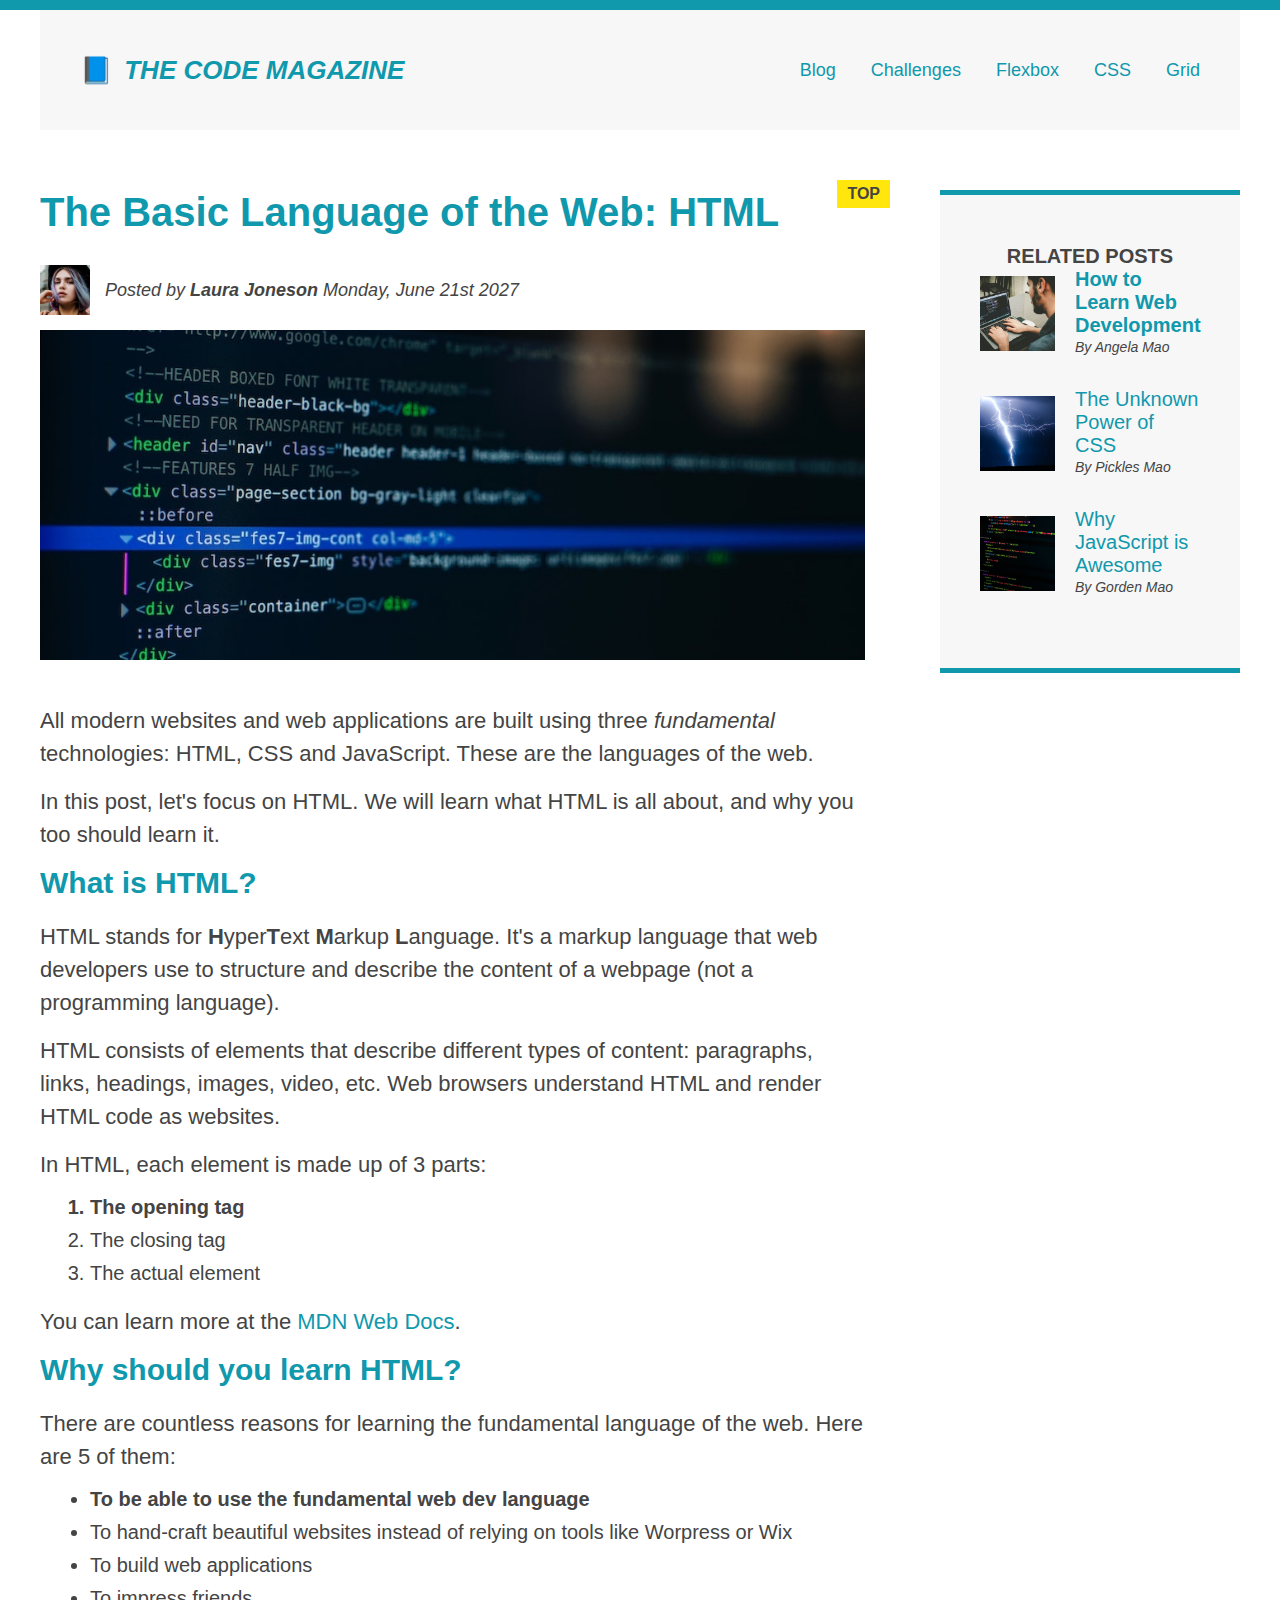
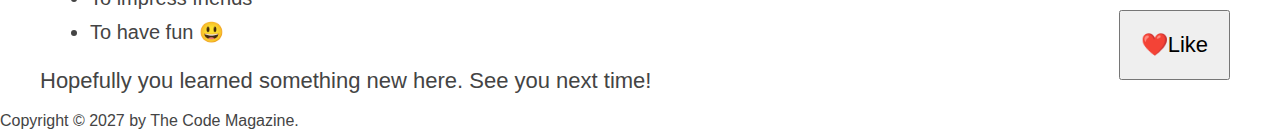
==== commit 60e1c290: "apply grid css to the blog post" ====
--- a/02-HTML/index.html
+++ b/02-HTML/index.html
@@ -19,130 +19,129 @@
           <a href="css-grid.html">Grid</a>
         </nav>
       </header>
-      <div class="row">
-        <article>
-          <header class="post-header">
-            <h2>The Basic Language of the Web: HTML</h2>
-            <div class="author-box">
-              <img
-                src="img/laura-jones.jpg"
-                alt="Headshot of Laura Jones"
-                height="50"
-                width="50"
-              />
-              <p id="author">
-                Posted by <strong>Laura Joneson</strong> Monday, June 21st 2027
-              </p>
+      <!-- Only necessary for flexbox -->
+      <!-- <div class="row"> -->
+      <article>
+        <header class="post-header">
+          <h2>The Basic Language of the Web: HTML</h2>
+          <div class="author-box">
+            <img
+              src="img/laura-jones.jpg"
+              alt="Headshot of Laura Jones"
+              height="50"
+              width="50"
+            />
+            <p id="author">
+              Posted by <strong>Laura Joneson</strong> Monday, June 21st 2027
+            </p>
+          </div>
+          <img
+            src="img/post-img.jpg"
+            alt="HTML code on a screen"
+            width="500"
+            height="200"
+            class="post-img"
+          />
+        </header>
+        <p>
+          All modern websites and web applications are built using three
+          <em>fundamental</em>
+          technologies: HTML, CSS and JavaScript. These are the languages of the
+          web.
+        </p>
+        <p>
+          In this post, let's focus on HTML. We will learn what HTML is all
+          about, and why you too should learn it.
+        </p>
+        <h3>What is HTML?</h3>
+        <p>
+          HTML stands for <strong>H</strong>yper<strong>T</strong>ext
+          <strong>M</strong>arkup <strong>L</strong>anguage. It's a markup
+          language that web developers use to structure and describe the content
+          of a webpage (not a programming language).
+        </p>
+        <p>
+          HTML consists of elements that describe different types of content:
+          paragraphs, links, headings, images, video, etc. Web browsers
+          understand HTML and render HTML code as websites.
+        </p>
+        <p>In HTML, each element is made up of 3 parts:</p>
+        <ol>
+          <li>The opening tag</li>
+          <li>The closing tag</li>
+          <li>The actual element</li>
+        </ol>
+        <p>
+          You can learn more at the<a
+            href="https://developer.mozilla.org/en-US/docs/Web/HTML"
+            target="_blank"
+          >
+            MDN Web Docs</a
+          >.
+        </p>
+        <h3>Why should you learn HTML?</h3>
+        <p>
+          There are countless reasons for learning the fundamental language of
+          the web. Here are 5 of them:
+        </p>
+        <ul>
+          <li>To be able to use the fundamental web dev language</li>
+          <li>
+            To hand-craft beautiful websites instead of relying on tools like
+            Worpress or Wix
+          </li>
+          <li>To build web applications</li>
+          <li>To impress friends</li>
+          <li>To have fun 😃</li>
+        </ul>
+        <p>Hopefully you learned something new here. See you next time!</p>
+      </article>
+      <aside>
+        <h4>Related posts</h4>
+        <ul class="related-posts">
+          <li class="related-post">
+            <img
+              src="img/related-1.jpg"
+              height="75"
+              width="75"
+              alt="Person programming"
+            />
+            <div>
+              <a class="related-link" href="#">How to Learn Web Development</a>
+              <p class="related-author">By Angela Mao</p>
             </div>
+          </li>
+          <li class="related-post">
             <img
-              src="img/post-img.jpg"
-              alt="HTML code on a screen"
-              width="500"
-              height="200"
-              class="post-img"
+              src="img/related-2.jpg"
+              height="75"
+              width="75"
+              alt="Lighting"
             />
-          </header>
-          <p>
-            All modern websites and web applications are built using three
-            <em>fundamental</em>
-            technologies: HTML, CSS and JavaScript. These are the languages of
-            the web.
-          </p>
-          <p>
-            In this post, let's focus on HTML. We will learn what HTML is all
-            about, and why you too should learn it.
-          </p>
-          <h3>What is HTML?</h3>
-          <p>
-            HTML stands for <strong>H</strong>yper<strong>T</strong>ext
-            <strong>M</strong>arkup <strong>L</strong>anguage. It's a markup
-            language that web developers use to structure and describe the
-            content of a webpage (not a programming language).
-          </p>
-          <p>
-            HTML consists of elements that describe different types of content:
-            paragraphs, links, headings, images, video, etc. Web browsers
-            understand HTML and render HTML code as websites.
-          </p>
-          <p>In HTML, each element is made up of 3 parts:</p>
-          <ol>
-            <li>The opening tag</li>
-            <li>The closing tag</li>
-            <li>The actual element</li>
-          </ol>
-          <p>
-            You can learn more at the<a
-              href="https://developer.mozilla.org/en-US/docs/Web/HTML"
-              target="_blank"
-            >
-              MDN Web Docs</a
-            >.
-          </p>
-          <h3>Why should you learn HTML?</h3>
-          <p>
-            There are countless reasons for learning the fundamental language of
-            the web. Here are 5 of them:
-          </p>
-          <ul>
-            <li>To be able to use the fundamental web dev language</li>
-            <li>
-              To hand-craft beautiful websites instead of relying on tools like
-              Worpress or Wix
-            </li>
-            <li>To build web applications</li>
-            <li>To impress friends</li>
-            <li>To have fun 😃</li>
-          </ul>
-          <p>Hopefully you learned something new here. See you next time!</p>
-        </article>
-        <aside>
-          <h4>Related posts</h4>
-          <ul class="related-posts">
-            <li class="related-post">
-              <img
-                src="img/related-1.jpg"
-                height="75"
-                width="75"
-                alt="Person programming"
-              />
-              <div>
-                <a class="related-link" href="#"
-                  >How to Learn Web Development</a
-                >
-                <p class="related-author">By Angela Mao</p>
-              </div>
-            </li>
-            <li class="related-post">
-              <img
-                src="img/related-2.jpg"
-                height="75"
-                width="75"
-                alt="Lighting"
-              />
-              <div>
-                <a class="related-link" href="#">The Unknown Power of CSS</a>
-                <p class="related-author">By Pickles Mao</p>
-              </div>
-            </li>
-            <li class="related-post">
-              <img
-                src="img/related-3.jpg"
-                height="75"
-                width="75"
-                alt="Javascript code on a screen"
-              />
-              <div>
-                <a class="related-link" href="#">Why JavaScript is Awesome</a>
-                <p class="related-author">By Gorden Mao</p>
-              </div>
-            </li>
-          </ul>
-        </aside>
-      </div>
-      <footer id="copyright" class="copyright text">
-        Copyright &copy; 2027 by The Code Magazine.
-      </footer>
+            <div>
+              <a class="related-link" href="#">The Unknown Power of CSS</a>
+              <p class="related-author">By Pickles Mao</p>
+            </div>
+          </li>
+          <li class="related-post">
+            <img
+              src="img/related-3.jpg"
+              height="75"
+              width="75"
+              alt="Javascript code on a screen"
+            />
+            <div>
+              <a class="related-link" href="#">Why JavaScript is Awesome</a>
+              <p class="related-author">By Gorden Mao</p>
+            </div>
+          </li>
+        </ul>
+      </aside>
     </div>
+    <footer id="copyright" class="copyright text">
+      Copyright &copy; 2027 by The Code Magazine.
+    </footer>
+    <!-- </div> -->
     <button class="like-button">❤️Like</button>
   </body>
 </html>
--- a/02-HTML/style.css
+++ b/02-HTML/style.css
@@ -15,9 +15,9 @@
 nav {
   font-size: 18px;
 }
-article {
+/* article {
   margin-bottom: 60px;
-}
+} */
 h1,
 h2,
 h3 {
@@ -77,7 +77,7 @@
 .main-header {
   background-color: #f7f7f7;
   padding: 20px 40px;
-  margin-bottom: 60px;
+  /* margin-bottom: 60px; */
   height: 80px;
 }
 .post-header {
@@ -227,7 +227,12 @@
   font-weight: normal;
   font-style: italic;
 }
-.row {
+.author-box {
+  display: flex;
+  align-items: center;
+  margin-bottom: 15px;
+}
+/* .row {
   display: flex;
   align-items: flex-start;
   gap: 75px;
@@ -239,4 +244,20 @@
 }
 aside {
   flex: 0 0 300px;
-}
+} */
+
+/* CSS Grid */
+.container {
+  display: grid;
+  grid-template-columns: 1fr 300px;
+  column-gap: 75px;
+  row-gap: 60px;
+  align-items: start;
+}
+.main-header {
+  grid-column: 1/-1;
+}
+
+footer {
+  grid-column: 1/-1;
+}
